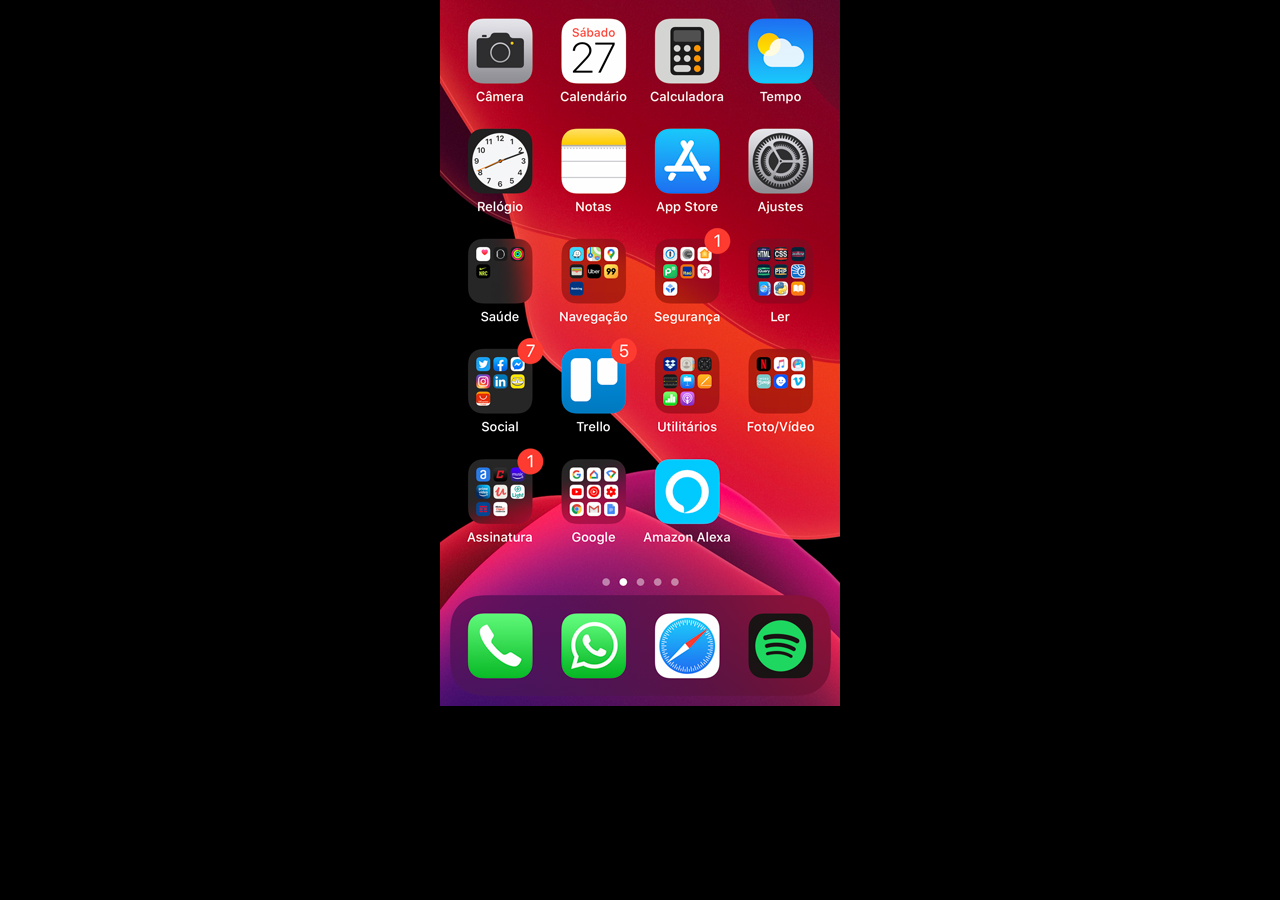
==== home.html @ 9021aa4b "criei a tela home" ====
<!DOCTYPE html>
<html lang="pt-br">
<head>
    <meta charset="UTF-8">
    <meta name="viewport" content="width=device-width, initial-scale=1.0">
    <title>Home</title>
</head>
<style>
    *{
        margin: 0;
        padding: 0;
        
    }

    body{
        width: 100vw;
        height: 100vh;
        background: black url('imagens/tela-home.jpg') no-repeat top center;
    }

</style>

<body>
    
</body>
</html>
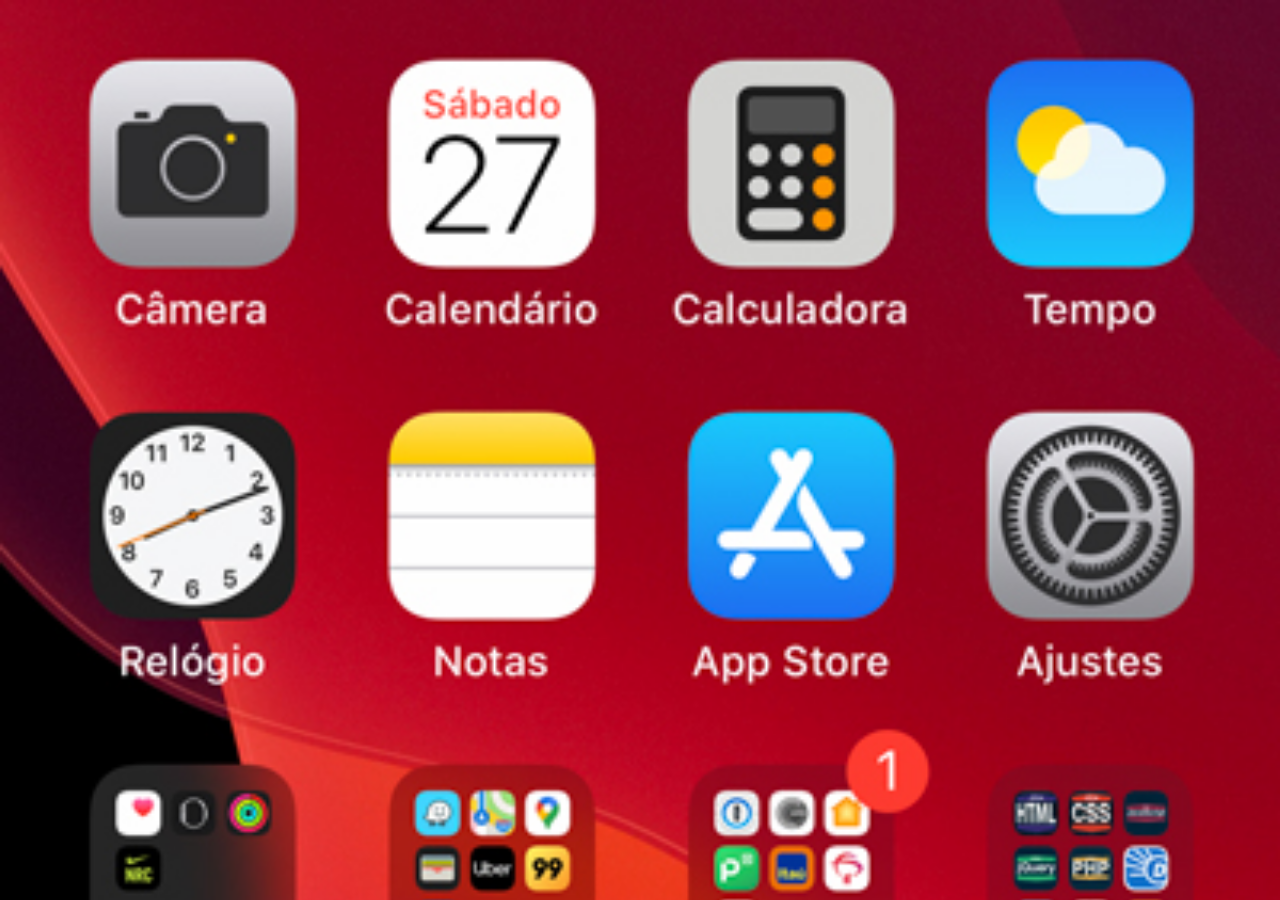
==== commit 02da1354: "Criei botões na lateral" ====
--- a/home.html
+++ b/home.html
@@ -16,6 +16,7 @@
         width: 100vw;
         height: 100vh;
         background: black url('imagens/tela-home.jpg') no-repeat top center;
+        background-size: cover;
     }
 
 </style>
